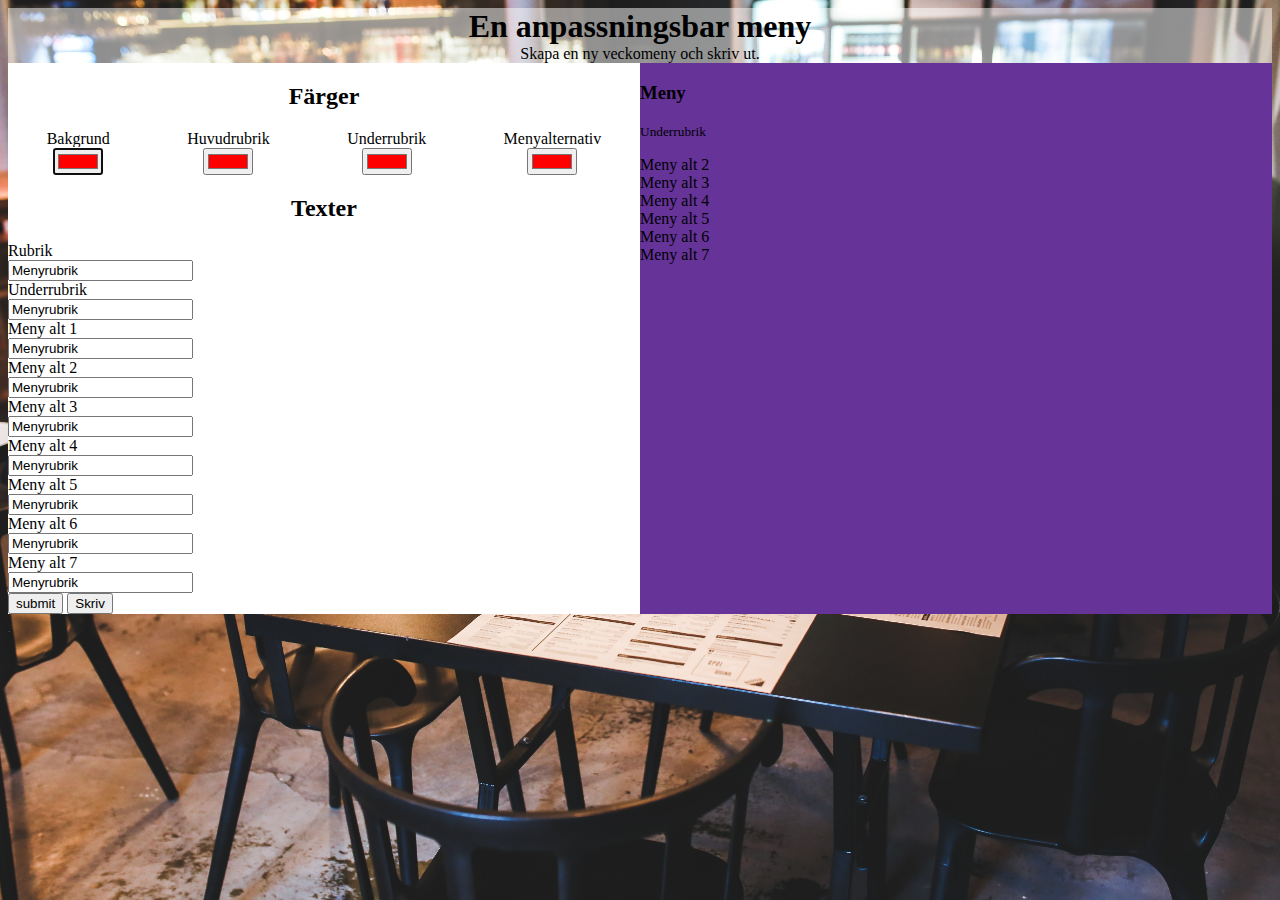
==== public_html/index.html @ 8d8a0ac2 "Grid layout" ====
<!DOCTYPE html>
<html lang="sv">
<head>
    <meta charset="UTF-8">
    <meta name="viewport" content="width=device-width, initial-scale=1.0">
    <meta http-equiv="X-UA-Compatible" content="ie=edge">
    <meta name="description" content="an adaptable menu for restaurants">
    <meta name="keywords" content="menu, food, restaurant">
    <meta name="author" content="Therese Levin">
    <link rel="stylesheet" type="text/css" href="css/style.css">
    <script src="js/customize.js" defer></script>
    <title>Restaurang-meny</title>
</head>
<body>
    <div class="all">

        <header>
            <h1>En anpassningsbar meny</h1>
            <p>Skapa en ny veckomeny och skriv ut.</p>
        </header>
        <main>
            <div class="section-1">
                <div class="section-1-1">
                    <h2>Färger</h2>

                    <div class="section-1-1-1">
                        <div>
                                <label for="colorChange">Bakgrund</label>
                                <br>
                                <input type="color" value="#ff0000" id="backg-color">
                                <br>
                        </div>
                        <div>
                                <label for="colorChange">Huvudrubrik</label>
                                <br>
                                <input type="color" value="#ff0000" id="h1-color">
                                <br>
                        </div>
                        <div>
                                <label for="colorChange">Underrubrik</label>
                                <br>
                                <input type="color" value="#ff0000" id="u-color">
                                <br>
                        </div>
                        <div>
                                <label for="colorChange">Menyalternativ</label>
                                <br>
                                <input type="color" value="#ff0000" id="m-color">
                                <br>
                        </div>
                    </div>

                </div>
                <div class="section-1-2">
                    <h2>Texter</h2>

                    <label for="textChange">Rubrik</label>
                    <br>
                    <input type="text" value="Menyrubrik" id="heading-text">
                    <br>

                    <label for="textChange">Underrubrik</label>
                    <br>
                    <input type="text" value="Menyrubrik" id="m-color">
                    <br>

                    <label for="textChange">Meny alt 1</label>
                    <br>
                    <input type="text" value="Menyrubrik" id="m-color">
                    <br>

                    <label for="textChange">Meny alt 2</label>
                    <br>
                    <input type="text" value="Menyrubrik" id="m-color">
                    <br>

                    <label for="textChange">Meny alt 3</label>
                    <br>
                    <input type="text" value="Menyrubrik" id="m-color">
                    <br>

                    <label for="textChange">Meny alt 4</label>
                    <br>
                    <input type="text" value="Menyrubrik" id="m-color">
                    <br>

                    <label for="textChange">Meny alt 5</label>
                    <br>
                    <input type="text" value="Menyrubrik" id="m-color">
                    <br>

                    <label for="textChange">Meny alt 6</label>
                    <br>
                    <input type="text" value="Menyrubrik" id="m-color">
                    <br>

                    <label for="textChange">Meny alt 7</label>
                    <br>
                    <input type="text" value="Menyrubrik" id="m-color">
                    <br>
                    <input type="submit" value="submit" id="clickID">
                    <button onclick="gotFromForm()" id="clickButton">Skriv</button>

                </div>

            </div>
            <div class="section-2">
                <div class="section-3">
                    <h3>Meny</h3>
                    <small>Underrubrik</small>
                    <div class="item"><p id="m-1"></p></div>
                    <div class="item">Meny alt 2</div>
                    <div class="item">Meny alt 3</div>
                    <div class="item">Meny alt 4</div>
                    <div class="item">Meny alt 5</div>
                    <div class="item">Meny alt 6</div>
                    <div class="item">Meny alt 7</div>
                </div>
            </div>
        </main>
        <footer>
           
        </footer>

    </div>
</body>
</html>
---- public_html/css/style.css ----
/* --- VARIABLES ---*/
/* COLORS */
/* FONTS */
/* Font family */
/* Font sizes */
body {
  background-image: url("../media/mat.jpg");
  background-attachment: fixed;
  background-position: center;
  background-size: cover;
}

header {
  width: 100%;
  background-color: rgba(255, 255, 255, 0.5);
  height: auto;
}
header h1 {
  text-align: center;
  margin: 0;
}
header p {
  text-align: center;
  margin: 0;
}

.section-1 {
  background-color: white;
}
.section-1 h2 {
  text-align: center;
}

.section-1-1-1 {
  display: -webkit-inline-box;
  display: -ms-inline-flexbox;
  display: inline-flex;
  width: 100%;
  -ms-flex-pack: distribute;
      justify-content: space-around;
  text-align: center;
}

.section-2 {
  background-color: rebeccapurple;
}

main {
  display: grid;
  width: 100%;
  grid-template-columns: 1fr 1fr;
}
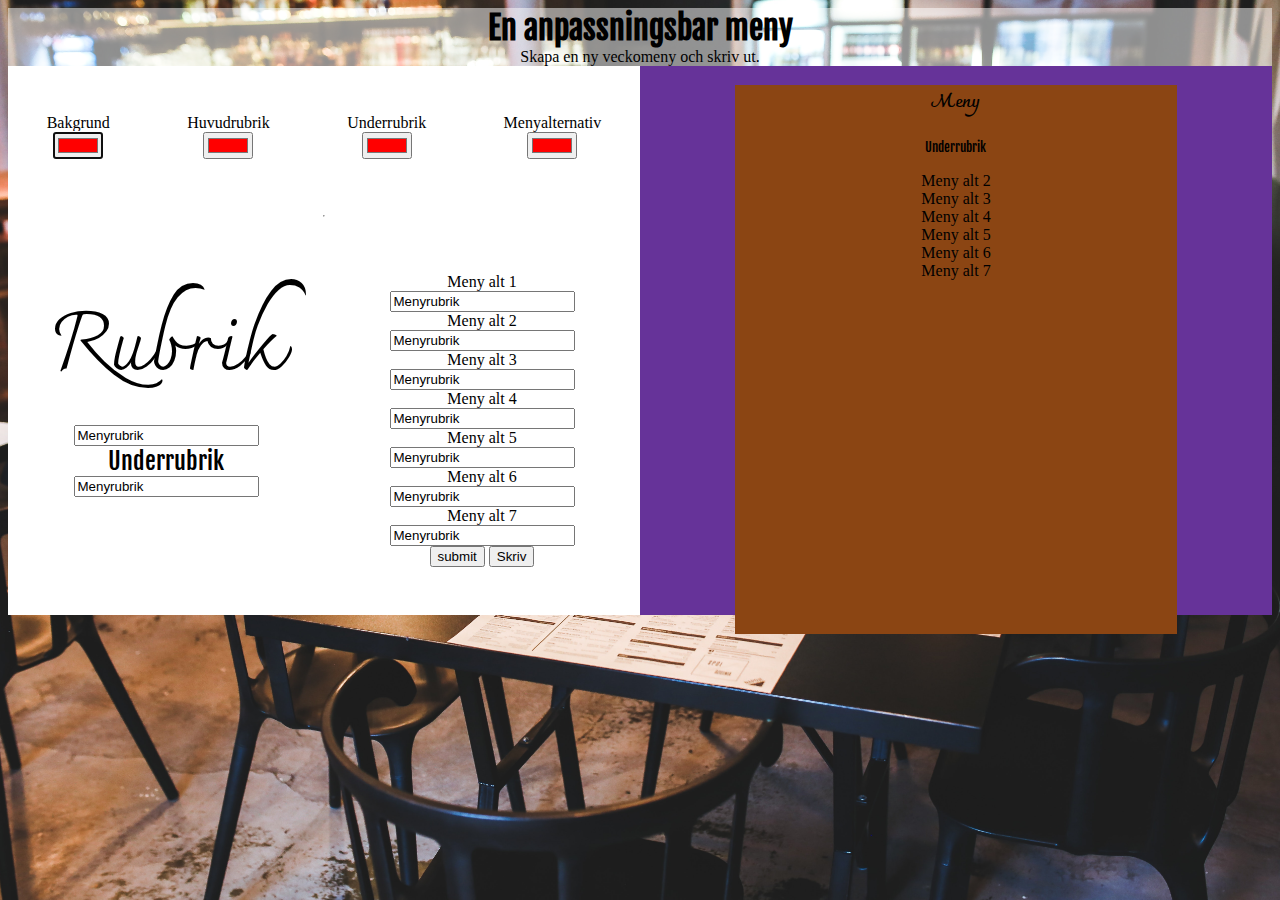
==== commit a270b260: "fonts and media queries added" ====
--- a/public_html/index.html
+++ b/public_html/index.html
@@ -21,8 +21,6 @@
         <main>
             <div class="section-1">
                 <div class="section-1-1">
-                    <h2>Färger</h2>
-
                     <div class="section-1-1-1">
                         <div>
                                 <label for="colorChange">Bakgrund</label>
@@ -51,55 +49,59 @@
                     </div>
 
                 </div>
+                <hr>
                 <div class="section-1-2">
-                    <h2>Texter</h2>
-
-                    <label for="textChange">Rubrik</label>
-                    <br>
-                    <input type="text" value="Menyrubrik" id="heading-text">
-                    <br>
-
-                    <label for="textChange">Underrubrik</label>
-                    <br>
-                    <input type="text" value="Menyrubrik" id="m-color">
-                    <br>
-
-                    <label for="textChange">Meny alt 1</label>
-                    <br>
-                    <input type="text" value="Menyrubrik" id="m-color">
-                    <br>
-
-                    <label for="textChange">Meny alt 2</label>
-                    <br>
-                    <input type="text" value="Menyrubrik" id="m-color">
-                    <br>
-
-                    <label for="textChange">Meny alt 3</label>
-                    <br>
-                    <input type="text" value="Menyrubrik" id="m-color">
-                    <br>
-
-                    <label for="textChange">Meny alt 4</label>
-                    <br>
-                    <input type="text" value="Menyrubrik" id="m-color">
-                    <br>
-
-                    <label for="textChange">Meny alt 5</label>
-                    <br>
-                    <input type="text" value="Menyrubrik" id="m-color">
-                    <br>
-
-                    <label for="textChange">Meny alt 6</label>
-                    <br>
-                    <input type="text" value="Menyrubrik" id="m-color">
-                    <br>
-
-                    <label for="textChange">Meny alt 7</label>
-                    <br>
-                    <input type="text" value="Menyrubrik" id="m-color">
-                    <br>
-                    <input type="submit" value="submit" id="clickID">
-                    <button onclick="gotFromForm()" id="clickButton">Skriv</button>
+                    <div>
+                            <label for="textChange" id="text-1">Rubrik</label>
+                            <br>
+                            <input type="text" value="Menyrubrik" id="heading-text">
+                            <br>
+        
+                            <label for="textChange" id="text-2">Underrubrik</label>
+                            <br>
+                            <input type="text" value="Menyrubrik" id="m-color">
+                            <br>
+                    </div>
+                    
+                    <div>
+                            <label for="textChange">Meny alt 1</label>
+                            <br>
+                            <input type="text" value="Menyrubrik" id="m-color">
+                            <br>
+        
+                            <label for="textChange">Meny alt 2</label>
+                            <br>
+                            <input type="text" value="Menyrubrik" id="m-color">
+                            <br>
+        
+                            <label for="textChange">Meny alt 3</label>
+                            <br>
+                            <input type="text" value="Menyrubrik" id="m-color">
+                            <br>
+        
+                            <label for="textChange">Meny alt 4</label>
+                            <br>
+                            <input type="text" value="Menyrubrik" id="m-color">
+                            <br>
+        
+                            <label for="textChange">Meny alt 5</label>
+                            <br>
+                            <input type="text" value="Menyrubrik" id="m-color">
+                            <br>
+        
+                            <label for="textChange">Meny alt 6</label>
+                            <br>
+                            <input type="text" value="Menyrubrik" id="m-color">
+                            <br>
+        
+                            <label for="textChange">Meny alt 7</label>
+                            <br>
+                            <input type="text" value="Menyrubrik" id="m-color">
+                            <br>
+                            <input type="submit" value="submit" id="clickID">
+                            <button onclick="gotFromForm()" id="clickButton">Skriv</button>
+                    </div>
+                    
 
                 </div>
 
--- a/public_html/css/style.css
+++ b/public_html/css/style.css
@@ -1,4 +1,5 @@
 /* --- VARIABLES ---*/
+@import url("https://fonts.googleapis.com/css?family=Charmonman|Fjalla+One");
 /* COLORS */
 /* FONTS */
 /* Font family */
@@ -8,6 +9,14 @@
   background-attachment: fixed;
   background-position: center;
   background-size: cover;
+}
+
+h1, #text-2, small {
+  font-family: "Fjalla One", sans-serif;
+}
+
+h3, #text-1 {
+  font-family: "Charmonman", cursive;
 }
 
 header {
@@ -26,9 +35,25 @@
 
 .section-1 {
   background-color: white;
+  display: grid;
+  grid-gap: 3em;
+  padding-top: 3em;
 }
 .section-1 h2 {
   text-align: center;
+}
+
+.section-1-2 {
+  display: grid;
+  grid-template-columns: 1fr 1fr;
+  text-align: center;
+  padding-bottom: 3em;
+}
+.section-1-2 #text-1 {
+  font-size: 5em;
+}
+.section-1-2 #text-2 {
+  font-size: 1.5em;
 }
 
 .section-1-1-1 {
@@ -43,6 +68,14 @@
 
 .section-2 {
   background-color: rebeccapurple;
+  text-align: center;
+}
+
+.section-3 {
+  width: 70%;
+  height: 100%;
+  background-color: saddlebrown;
+  margin: auto;
 }
 
 main {
@@ -50,3 +83,19 @@
   width: 100%;
   grid-template-columns: 1fr 1fr;
 }
+
+@media only screen and (max-width: 1000px) {
+  main {
+    grid-template-columns: 1fr;
+  }
+}
+@media only screen and (max-width: 600px) {
+  .section-1-1-1 {
+    display: grid;
+    grid-template-columns: 1fr 1fr;
+  }
+
+  .section-1-2 {
+    grid-template-columns: 1fr;
+  }
+}
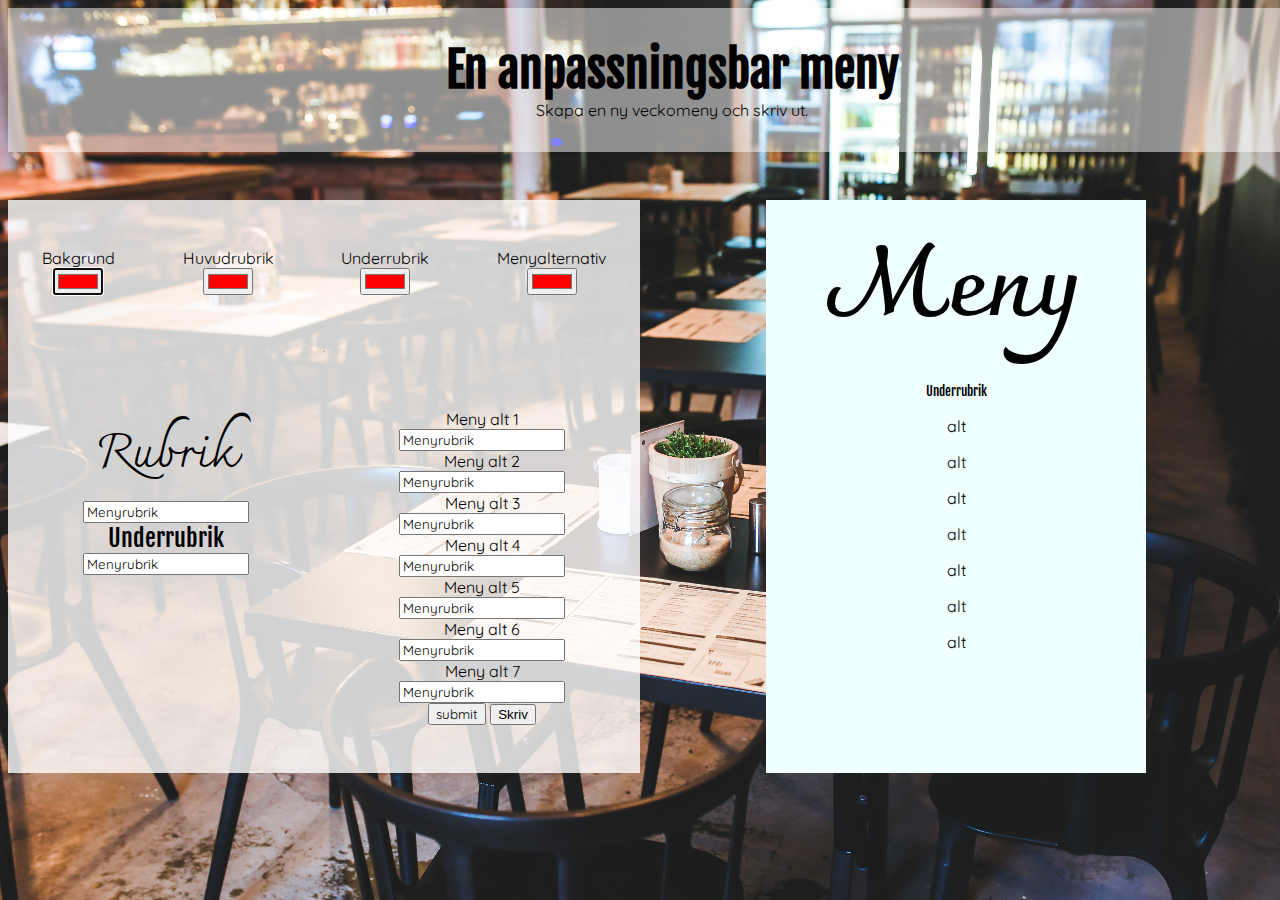
==== commit 28a89e03: "footer added" ====
--- a/public_html/index.html
+++ b/public_html/index.html
@@ -110,13 +110,13 @@
                 <div class="section-3">
                     <h3>Meny</h3>
                     <small>Underrubrik</small>
-                    <div class="item"><p id="m-1"></p></div>
-                    <div class="item">Meny alt 2</div>
-                    <div class="item">Meny alt 3</div>
-                    <div class="item">Meny alt 4</div>
-                    <div class="item">Meny alt 5</div>
-                    <div class="item">Meny alt 6</div>
-                    <div class="item">Meny alt 7</div>
+                    <div class="item"><p id="m-1">alt</p></div>
+                    <div class="item"><p id="m-2">alt</p></div>
+                    <div class="item"><p id="m-3">alt</p></div>
+                    <div class="item"><p id="m-4">alt</p></div>
+                    <div class="item"><p id="m-5">alt</p></div>
+                    <div class="item"><p id="m-6">alt</p></div>
+                    <div class="item"><p id="m-7">alt</p></div>
                 </div>
             </div>
         </main>
--- a/public_html/css/style.css
+++ b/public_html/css/style.css
@@ -1,5 +1,6 @@
 /* --- VARIABLES ---*/
 @import url("https://fonts.googleapis.com/css?family=Charmonman|Fjalla+One");
+@import url("https://fonts.googleapis.com/css?family=Quicksand");
 /* COLORS */
 /* FONTS */
 /* Font family */
@@ -19,14 +20,21 @@
   font-family: "Charmonman", cursive;
 }
 
+p, label, input {
+  font-family: "Quicksand", sans-serif;
+}
+
 header {
   width: 100%;
   background-color: rgba(255, 255, 255, 0.5);
   height: auto;
+  margin-bottom: 3em;
+  padding: 2em 2em;
 }
 header h1 {
   text-align: center;
   margin: 0;
+  font-size: 3em;
 }
 header p {
   text-align: center;
@@ -34,7 +42,7 @@
 }
 
 .section-1 {
-  background-color: white;
+  background-color: rgba(255, 255, 255, 0.8);
   display: grid;
   grid-gap: 3em;
   padding-top: 3em;
@@ -50,7 +58,7 @@
   padding-bottom: 3em;
 }
 .section-1-2 #text-1 {
-  font-size: 5em;
+  font-size: 3em;
 }
 .section-1-2 #text-2 {
   font-size: 1.5em;
@@ -67,15 +75,18 @@
 }
 
 .section-2 {
-  background-color: rebeccapurple;
   text-align: center;
 }
 
 .section-3 {
-  width: 70%;
+  width: 60%;
   height: 100%;
-  background-color: saddlebrown;
   margin: auto;
+  background-color: azure;
+}
+.section-3 h3 {
+  margin: 0;
+  font-size: 6em;
 }
 
 main {
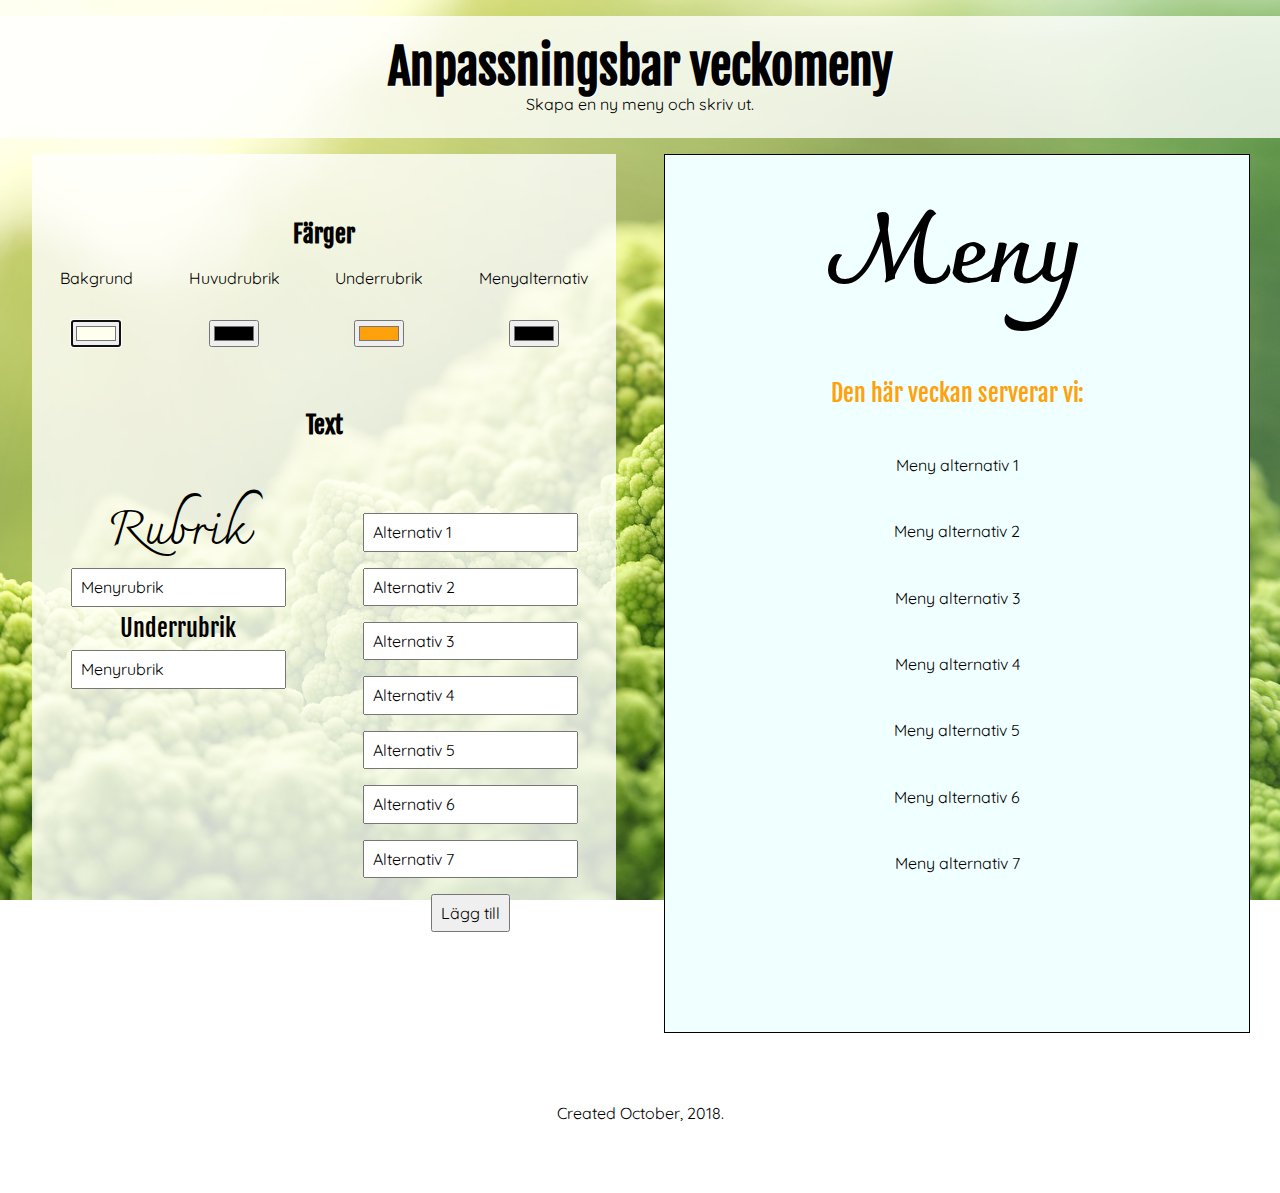
==== commit e89e86cd: "css added, background-image and grid-layout" ====
--- a/public_html/index.html
+++ b/public_html/index.html
@@ -15,113 +15,101 @@
     <div class="all">
 
         <header>
-            <h1>En anpassningsbar meny</h1>
-            <p>Skapa en ny veckomeny och skriv ut.</p>
+            <h1>Anpassningsbar veckomeny</h1>
+            <p>Skapa en ny meny och skriv ut.</p>
         </header>
         <main>
             <div class="section-1">
                 <div class="section-1-1">
+                    <div><h2>Färger</h2></div>
                     <div class="section-1-1-1">
+                            <div>
+                                    <label for="colorChange">Bakgrund</label>
+                                    <br>
+                                    <input type="color" value="#fffff0" id="backg-color">
+                                    <br>
+                            </div>
+                            <div>
+                                    <label for="colorChange">Huvudrubrik</label>
+                                    <br>
+                                    <input type="color" value="#000000" id="h1-color">
+                                    <br>
+                            </div>
+                            <div>
+                                    <label for="colorChange">Underrubrik</label>
+                                    <br>
+                                    <input type="color" value="#ffa10a" id="u-color">
+                                    <br>
+                            </div>
+                            <div>
+                                    <label for="colorChange">Menyalternativ</label>
+                                    <br>
+                                    <input type="color" value="#00000" id="m-color">
+                                    <br>
+                            </div>
+                    </div>
+                </div>
+                <div><h2>Text</h2></div>
+                <div class="section-1-2">
                         <div>
-                                <label for="colorChange">Bakgrund</label>
+                                <label for="textChange" id="text-1">Rubrik</label>
                                 <br>
-                                <input type="color" value="#ff0000" id="backg-color">
+                                <input type="text" value="Menyrubrik" id="heading-text">
+                                <br>
+            
+                                <label for="textChange" id="text-2">Underrubrik</label>
+                                <br>
+                                <input type="text" value="Menyrubrik" id="m-color">
                                 <br>
                         </div>
+                        
                         <div>
-                                <label for="colorChange">Huvudrubrik</label>
+                                
+                                <input type="text" value="Alternativ 1" id="m-color">
                                 <br>
-                                <input type="color" value="#ff0000" id="h1-color">
+            
+                                <input type="text" value="Alternativ 2" id="m-color">
                                 <br>
+            
+                                <input type="text" value="Alternativ 3" id="m-color">
+                                <br>
+            
+                                
+                                <input type="text" value="Alternativ 4" id="m-color">
+                                <br>
+            
+                                
+                                <input type="text" value="Alternativ 5" id="m-color">
+                                <br>
+            
+                                
+                                <input type="text" value="Alternativ 6" id="m-color">
+                                <br>
+            
+                                
+                                <input type="text" value="Alternativ 7" id="m-color">
+                                <br>
+                                <input type="submit" value="Lägg till" id="clickID">
+                                <!--<button onclick="gotFromForm()" id="clickButton">Skriv</button>-->
                         </div>
-                        <div>
-                                <label for="colorChange">Underrubrik</label>
-                                <br>
-                                <input type="color" value="#ff0000" id="u-color">
-                                <br>
-                        </div>
-                        <div>
-                                <label for="colorChange">Menyalternativ</label>
-                                <br>
-                                <input type="color" value="#ff0000" id="m-color">
-                                <br>
-                        </div>
-                    </div>
-
                 </div>
-                <hr>
-                <div class="section-1-2">
-                    <div>
-                            <label for="textChange" id="text-1">Rubrik</label>
-                            <br>
-                            <input type="text" value="Menyrubrik" id="heading-text">
-                            <br>
-        
-                            <label for="textChange" id="text-2">Underrubrik</label>
-                            <br>
-                            <input type="text" value="Menyrubrik" id="m-color">
-                            <br>
-                    </div>
-                    
-                    <div>
-                            <label for="textChange">Meny alt 1</label>
-                            <br>
-                            <input type="text" value="Menyrubrik" id="m-color">
-                            <br>
-        
-                            <label for="textChange">Meny alt 2</label>
-                            <br>
-                            <input type="text" value="Menyrubrik" id="m-color">
-                            <br>
-        
-                            <label for="textChange">Meny alt 3</label>
-                            <br>
-                            <input type="text" value="Menyrubrik" id="m-color">
-                            <br>
-        
-                            <label for="textChange">Meny alt 4</label>
-                            <br>
-                            <input type="text" value="Menyrubrik" id="m-color">
-                            <br>
-        
-                            <label for="textChange">Meny alt 5</label>
-                            <br>
-                            <input type="text" value="Menyrubrik" id="m-color">
-                            <br>
-        
-                            <label for="textChange">Meny alt 6</label>
-                            <br>
-                            <input type="text" value="Menyrubrik" id="m-color">
-                            <br>
-        
-                            <label for="textChange">Meny alt 7</label>
-                            <br>
-                            <input type="text" value="Menyrubrik" id="m-color">
-                            <br>
-                            <input type="submit" value="submit" id="clickID">
-                            <button onclick="gotFromForm()" id="clickButton">Skriv</button>
-                    </div>
-                    
-
-                </div>
-
             </div>
             <div class="section-2">
                 <div class="section-3">
                     <h3>Meny</h3>
-                    <small>Underrubrik</small>
-                    <div class="item"><p id="m-1">alt</p></div>
-                    <div class="item"><p id="m-2">alt</p></div>
-                    <div class="item"><p id="m-3">alt</p></div>
-                    <div class="item"><p id="m-4">alt</p></div>
-                    <div class="item"><p id="m-5">alt</p></div>
-                    <div class="item"><p id="m-6">alt</p></div>
-                    <div class="item"><p id="m-7">alt</p></div>
+                    <small>Den här veckan serverar vi:</small>
+                    <div class="item"><p id="m-1">Meny alternativ 1</p></div>
+                    <div class="item"><p id="m-2">Meny alternativ 2</p></div>
+                    <div class="item"><p id="m-3">Meny alternativ 3</p></div>
+                    <div class="item"><p id="m-4">Meny alternativ 4</p></div>
+                    <div class="item"><p id="m-5">Meny alternativ 5</p></div>
+                    <div class="item"><p id="m-6">Meny alternativ 6</p></div>
+                    <div class="item"><p id="m-7">Meny alternativ 7</p></div>
                 </div>
             </div>
         </main>
         <footer>
-           
+           <p>Created October, 2018.</p>
         </footer>
 
     </div>
--- a/public_html/css/style.css
+++ b/public_html/css/style.css
@@ -1,12 +1,348 @@
-/* --- VARIABLES ---*/
+/*! normalize.css v8.0.0 | MIT License | github.com/necolas/normalize.css */
+/* Document
+   ========================================================================== */
+/**
+ * 1. Correct the line height in all browsers.
+ * 2. Prevent adjustments of font size after orientation changes in iOS.
+ */
 @import url("https://fonts.googleapis.com/css?family=Charmonman|Fjalla+One");
 @import url("https://fonts.googleapis.com/css?family=Quicksand");
+html {
+  line-height: 1.15;
+  /* 1 */
+  -webkit-text-size-adjust: 100%;
+  /* 2 */
+}
+
+/* Sections
+   ========================================================================== */
+/**
+ * Remove the margin in all browsers.
+ */
+body {
+  margin: 0;
+}
+
+/**
+ * Correct the font size and margin on `h1` elements within `section` and
+ * `article` contexts in Chrome, Firefox, and Safari.
+ */
+h1 {
+  font-size: 2em;
+  margin: 0.67em 0;
+}
+
+/* Grouping content
+   ========================================================================== */
+/**
+ * 1. Add the correct box sizing in Firefox.
+ * 2. Show the overflow in Edge and IE.
+ */
+hr {
+  -webkit-box-sizing: content-box;
+          box-sizing: content-box;
+  /* 1 */
+  height: 0;
+  /* 1 */
+  overflow: visible;
+  /* 2 */
+}
+
+/**
+ * 1. Correct the inheritance and scaling of font size in all browsers.
+ * 2. Correct the odd `em` font sizing in all browsers.
+ */
+pre {
+  font-family: monospace, monospace;
+  /* 1 */
+  font-size: 1em;
+  /* 2 */
+}
+
+/* Text-level semantics
+   ========================================================================== */
+/**
+ * Remove the gray background on active links in IE 10.
+ */
+a {
+  background-color: transparent;
+}
+
+/**
+ * 1. Remove the bottom border in Chrome 57-
+ * 2. Add the correct text decoration in Chrome, Edge, IE, Opera, and Safari.
+ */
+abbr[title] {
+  border-bottom: none;
+  /* 1 */
+  text-decoration: underline;
+  /* 2 */
+  -webkit-text-decoration: underline dotted;
+          text-decoration: underline dotted;
+  /* 2 */
+}
+
+/**
+ * Add the correct font weight in Chrome, Edge, and Safari.
+ */
+b,
+strong {
+  font-weight: bolder;
+}
+
+/**
+ * 1. Correct the inheritance and scaling of font size in all browsers.
+ * 2. Correct the odd `em` font sizing in all browsers.
+ */
+code,
+kbd,
+samp {
+  font-family: monospace, monospace;
+  /* 1 */
+  font-size: 1em;
+  /* 2 */
+}
+
+/**
+ * Add the correct font size in all browsers.
+ */
+small {
+  font-size: 80%;
+}
+
+/**
+ * Prevent `sub` and `sup` elements from affecting the line height in
+ * all browsers.
+ */
+sub,
+sup {
+  font-size: 75%;
+  line-height: 0;
+  position: relative;
+  vertical-align: baseline;
+}
+
+sub {
+  bottom: -0.25em;
+}
+
+sup {
+  top: -0.5em;
+}
+
+/* Embedded content
+   ========================================================================== */
+/**
+ * Remove the border on images inside links in IE 10.
+ */
+img {
+  border-style: none;
+}
+
+/* Forms
+   ========================================================================== */
+/**
+ * 1. Change the font styles in all browsers.
+ * 2. Remove the margin in Firefox and Safari.
+ */
+button,
+input,
+optgroup,
+select,
+textarea {
+  font-family: inherit;
+  /* 1 */
+  font-size: 100%;
+  /* 1 */
+  line-height: 1.15;
+  /* 1 */
+  margin: 0;
+  /* 2 */
+}
+
+/**
+ * Show the overflow in IE.
+ * 1. Show the overflow in Edge.
+ */
+button,
+input {
+  /* 1 */
+  overflow: visible;
+}
+
+/**
+ * Remove the inheritance of text transform in Edge, Firefox, and IE.
+ * 1. Remove the inheritance of text transform in Firefox.
+ */
+button,
+select {
+  /* 1 */
+  text-transform: none;
+}
+
+/**
+ * Correct the inability to style clickable types in iOS and Safari.
+ */
+button,
+[type="button"],
+[type="reset"],
+[type="submit"] {
+  -webkit-appearance: button;
+}
+
+/**
+ * Remove the inner border and padding in Firefox.
+ */
+button::-moz-focus-inner,
+[type="button"]::-moz-focus-inner,
+[type="reset"]::-moz-focus-inner,
+[type="submit"]::-moz-focus-inner {
+  border-style: none;
+  padding: 0;
+}
+
+/**
+ * Restore the focus styles unset by the previous rule.
+ */
+button:-moz-focusring,
+[type="button"]:-moz-focusring,
+[type="reset"]:-moz-focusring,
+[type="submit"]:-moz-focusring {
+  outline: 1px dotted ButtonText;
+}
+
+/**
+ * Correct the padding in Firefox.
+ */
+fieldset {
+  padding: 0.35em 0.75em 0.625em;
+}
+
+/**
+ * 1. Correct the text wrapping in Edge and IE.
+ * 2. Correct the color inheritance from `fieldset` elements in IE.
+ * 3. Remove the padding so developers are not caught out when they zero out
+ *    `fieldset` elements in all browsers.
+ */
+legend {
+  -webkit-box-sizing: border-box;
+          box-sizing: border-box;
+  /* 1 */
+  color: inherit;
+  /* 2 */
+  display: table;
+  /* 1 */
+  max-width: 100%;
+  /* 1 */
+  padding: 0;
+  /* 3 */
+  white-space: normal;
+  /* 1 */
+}
+
+/**
+ * Add the correct vertical alignment in Chrome, Firefox, and Opera.
+ */
+progress {
+  vertical-align: baseline;
+}
+
+/**
+ * Remove the default vertical scrollbar in IE 10+.
+ */
+textarea {
+  overflow: auto;
+}
+
+/**
+ * 1. Add the correct box sizing in IE 10.
+ * 2. Remove the padding in IE 10.
+ */
+[type="checkbox"],
+[type="radio"] {
+  -webkit-box-sizing: border-box;
+          box-sizing: border-box;
+  /* 1 */
+  padding: 0;
+  /* 2 */
+}
+
+/**
+ * Correct the cursor style of increment and decrement buttons in Chrome.
+ */
+[type="number"]::-webkit-inner-spin-button,
+[type="number"]::-webkit-outer-spin-button {
+  height: auto;
+}
+
+/**
+ * 1. Correct the odd appearance in Chrome and Safari.
+ * 2. Correct the outline style in Safari.
+ */
+[type="search"] {
+  -webkit-appearance: textfield;
+  /* 1 */
+  outline-offset: -2px;
+  /* 2 */
+}
+
+/**
+ * Remove the inner padding in Chrome and Safari on macOS.
+ */
+[type="search"]::-webkit-search-decoration {
+  -webkit-appearance: none;
+}
+
+/**
+ * 1. Correct the inability to style clickable types in iOS and Safari.
+ * 2. Change font properties to `inherit` in Safari.
+ */
+::-webkit-file-upload-button {
+  -webkit-appearance: button;
+  /* 1 */
+  font: inherit;
+  /* 2 */
+}
+
+/* Interactive
+   ========================================================================== */
+/*
+ * Add the correct display in Edge, IE 10+, and Firefox.
+ */
+details {
+  display: block;
+}
+
+/*
+ * Add the correct display in all browsers.
+ */
+summary {
+  display: list-item;
+}
+
+/* Misc
+   ========================================================================== */
+/**
+ * Add the correct display in IE 10+.
+ */
+template {
+  display: none;
+}
+
+/**
+ * Add the correct display in IE 10.
+ */
+[hidden] {
+  display: none;
+}
+
+/* --- VARIABLES ---*/
 /* COLORS */
 /* FONTS */
 /* Font family */
 /* Font sizes */
 body {
-  background-image: url("../media/mat.jpg");
+  background-image: url("../media/green.jpg");
   background-attachment: fixed;
   background-position: center;
   background-size: cover;
@@ -24,17 +360,24 @@
   font-family: "Quicksand", sans-serif;
 }
 
+.all {
+  width: 100%;
+}
+
 header {
   width: 100%;
-  background-color: rgba(255, 255, 255, 0.5);
+  background-color: rgba(255, 255, 255, 0.8);
   height: auto;
-  margin-bottom: 3em;
-  padding: 2em 2em;
+  margin-bottom: 1em;
+  margin-top: 1em;
+  padding-top: 1.5em;
+  padding-bottom: 1.5em;
 }
 header h1 {
   text-align: center;
   margin: 0;
   font-size: 3em;
+  text-shadow: 1px 1px #fff;
 }
 header p {
   text-align: center;
@@ -44,11 +387,11 @@
 .section-1 {
   background-color: rgba(255, 255, 255, 0.8);
   display: grid;
-  grid-gap: 3em;
   padding-top: 3em;
 }
 .section-1 h2 {
   text-align: center;
+  font-family: "Fjalla One", sans-serif;
 }
 
 .section-1-2 {
@@ -62,6 +405,10 @@
 }
 .section-1-2 #text-2 {
   font-size: 1.5em;
+}
+.section-1-2 input {
+  padding: 0.5em;
+  margin: 0.5em;
 }
 
 .section-1-1-1 {
@@ -73,25 +420,41 @@
       justify-content: space-around;
   text-align: center;
 }
+.section-1-1-1 input {
+  margin-top: 2em;
+}
 
 .section-2 {
   text-align: center;
 }
 
 .section-3 {
-  width: 60%;
-  height: 100%;
+  width: 100%;
+  height: auto;
   margin: auto;
   background-color: azure;
+  padding-top: 3em;
+  padding-bottom: 7em;
+  border: 1px solid #000000;
 }
 .section-3 h3 {
   margin: 0;
   font-size: 6em;
+  margin-bottom: 0.7em;
+}
+.section-3 small {
+  font-size: 1.5em;
+  color: #ffa10a;
+}
+.section-3 p {
+  margin: 3em;
 }
 
 main {
   display: grid;
-  width: 100%;
+  grid-gap: 3em;
+  width: 95%;
+  margin: auto;
   grid-template-columns: 1fr 1fr;
 }
 
@@ -104,9 +467,36 @@
   .section-1-1-1 {
     display: grid;
     grid-template-columns: 1fr 1fr;
+    grid-gap: 3em;
   }
 
   .section-1-2 {
     grid-template-columns: 1fr;
   }
-}
+
+  header p {
+    margin-top: 1em;
+  }
+
+  h2 {
+    font-size: 3em;
+  }
+}
+footer {
+  width: 100%;
+  background-color: rgba(255, 255, 255, 0.8);
+  min-height: 5em;
+  margin-bottom: 1em;
+  margin-top: 1em;
+  padding-top: 1.5em;
+  padding-bottom: 1.5em;
+  display: -webkit-box;
+  display: -ms-flexbox;
+  display: flex;
+  -webkit-box-pack: center;
+      -ms-flex-pack: center;
+          justify-content: center;
+  -webkit-box-align: center;
+      -ms-flex-align: center;
+          align-items: center;
+}
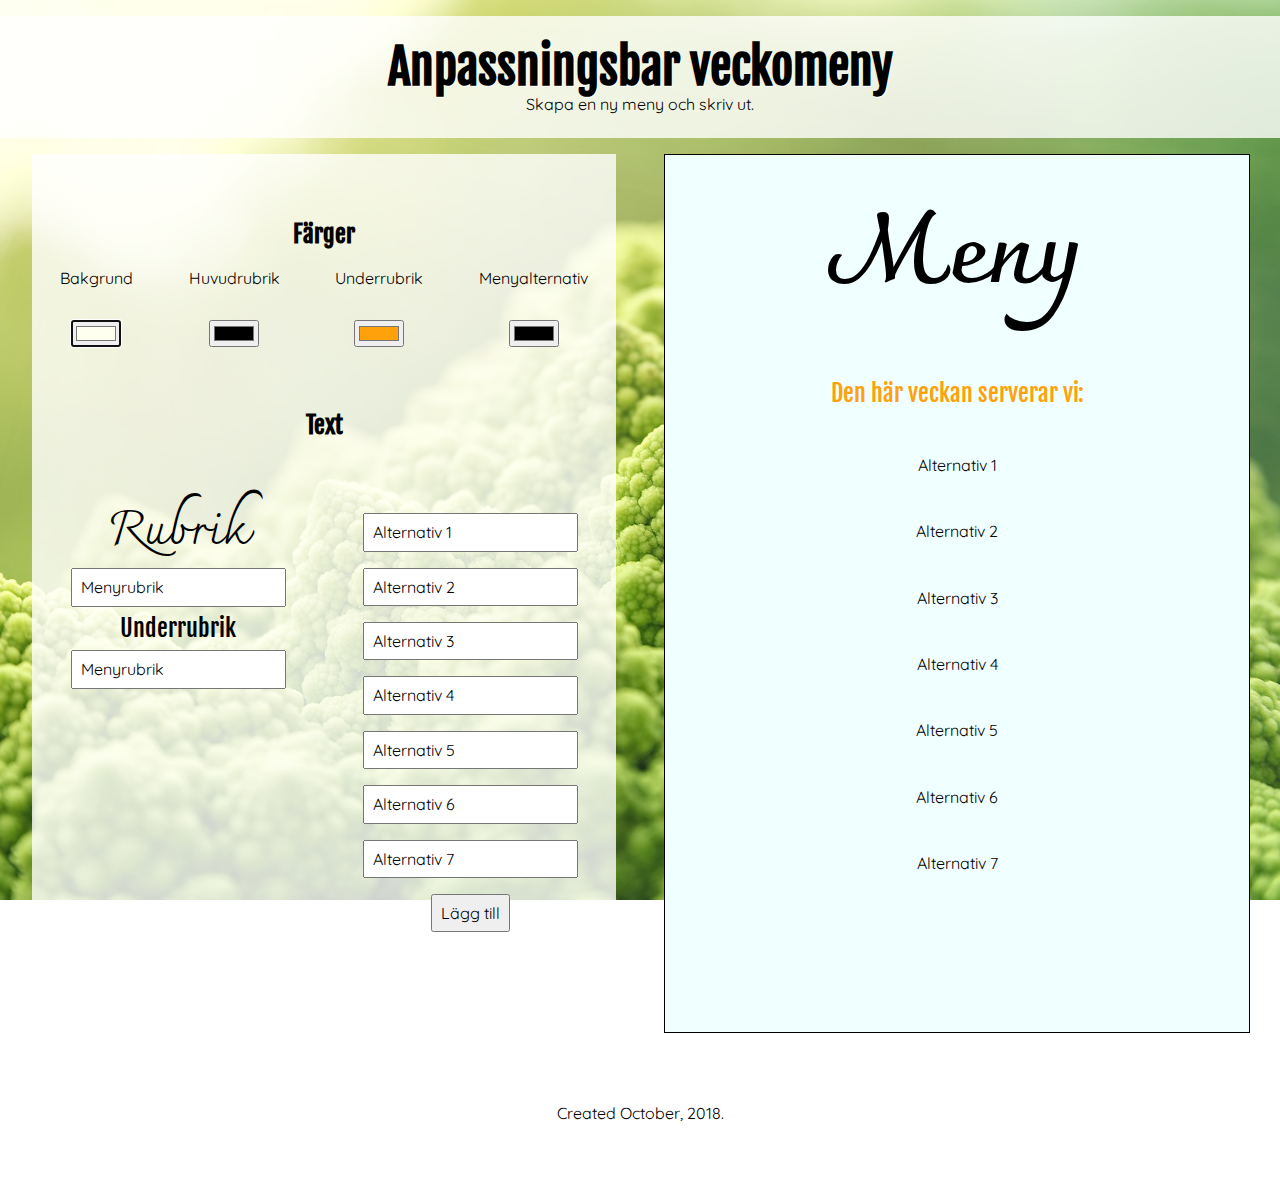
==== commit 8aa34365: "js for typing out form data to HTML doc" ====
--- a/public_html/index.html
+++ b/public_html/index.html
@@ -59,36 +59,37 @@
             
                                 <label for="textChange" id="text-2">Underrubrik</label>
                                 <br>
-                                <input type="text" value="Menyrubrik" id="m-color">
+                                <input type="text" value="Menyrubrik" id="under-heading-text">
                                 <br>
                         </div>
                         
                         <div>
                                 
-                                <input type="text" value="Alternativ 1" id="m-color">
+                                <input type="text" value="Alternativ 1" class="m-text">
                                 <br>
             
-                                <input type="text" value="Alternativ 2" id="m-color">
+                                <input type="text" value="Alternativ 2" class="m-text-2">
                                 <br>
             
-                                <input type="text" value="Alternativ 3" id="m-color">
+                                <input type="text" value="Alternativ 3" class="m-text-3">
                                 <br>
             
                                 
-                                <input type="text" value="Alternativ 4" id="m-color">
+                                <input type="text" value="Alternativ 4" class="m-text-4">
                                 <br>
             
                                 
-                                <input type="text" value="Alternativ 5" id="m-color">
+                                <input type="text" value="Alternativ 5" class="m-text-5">
                                 <br>
             
                                 
-                                <input type="text" value="Alternativ 6" id="m-color">
+                                <input type="text" value="Alternativ 6" class="m-text-6">
                                 <br>
             
                                 
-                                <input type="text" value="Alternativ 7" id="m-color">
+                                <input type="text" value="Alternativ 7" class="m-text-7">
                                 <br>
+
                                 <input type="submit" value="Lägg till" id="clickID">
                                 <!--<button onclick="gotFromForm()" id="clickButton">Skriv</button>-->
                         </div>
@@ -98,13 +99,13 @@
                 <div class="section-3">
                     <h3>Meny</h3>
                     <small>Den här veckan serverar vi:</small>
-                    <div class="item"><p id="m-1">Meny alternativ 1</p></div>
-                    <div class="item"><p id="m-2">Meny alternativ 2</p></div>
-                    <div class="item"><p id="m-3">Meny alternativ 3</p></div>
-                    <div class="item"><p id="m-4">Meny alternativ 4</p></div>
-                    <div class="item"><p id="m-5">Meny alternativ 5</p></div>
-                    <div class="item"><p id="m-6">Meny alternativ 6</p></div>
-                    <div class="item"><p id="m-7">Meny alternativ 7</p></div>
+                    <div class="item"><p id="m-1">Alternativ 1</p></div>
+                    <div class="item"><p id="m-2">Alternativ 2</p></div>
+                    <div class="item"><p id="m-3">Alternativ 3</p></div>
+                    <div class="item"><p id="m-4">Alternativ 4</p></div>
+                    <div class="item"><p id="m-5">Alternativ 5</p></div>
+                    <div class="item"><p id="m-6">Alternativ 6</p></div>
+                    <div class="item"><p id="m-7">Alternativ 7</p></div>
                 </div>
             </div>
         </main>
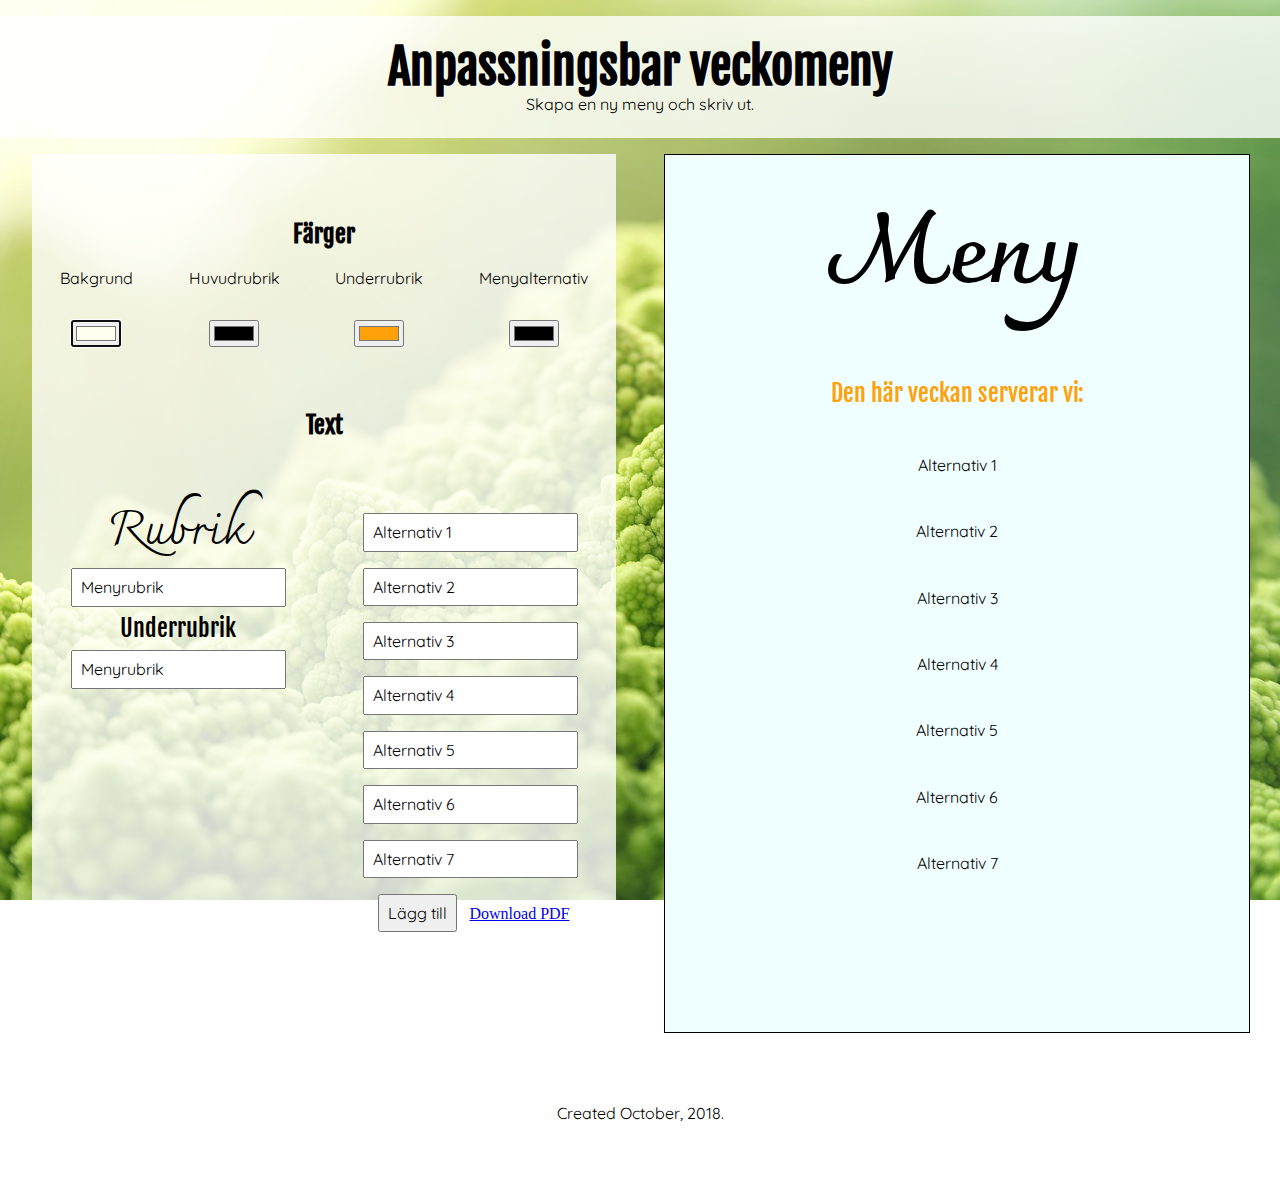
==== commit ef5de901: "HTML to PDF download added. No css" ====
--- a/public_html/index.html
+++ b/public_html/index.html
@@ -91,12 +91,16 @@
                                 <br>
 
                                 <input type="submit" value="Lägg till" id="clickID">
-                                <!--<button onclick="gotFromForm()" id="clickButton">Skriv</button>-->
+
+                                <a href="#" onclick="HTMLtoPDF()">Download PDF</a>
+
+                                
+                        
                         </div>
                 </div>
             </div>
             <div class="section-2">
-                <div class="section-3">
+                <div class="section-3" id="HTMLtoPDF">
                     <h3>Meny</h3>
                     <small>Den här veckan serverar vi:</small>
                     <div class="item"><p id="m-1">Alternativ 1</p></div>
@@ -107,6 +111,7 @@
                     <div class="item"><p id="m-6">Alternativ 6</p></div>
                     <div class="item"><p id="m-7">Alternativ 7</p></div>
                 </div>
+                
             </div>
         </main>
         <footer>
@@ -114,5 +119,10 @@
         </footer>
 
     </div>
+
+<!-- Filer för att skapa PDF -->
+<script src="js/jspdf.js"></script>
+<script src="js/jquery-2.1.3.js"></script>
+<script src="js/pdfFromHTML.js"></script>
 </body>
 </html>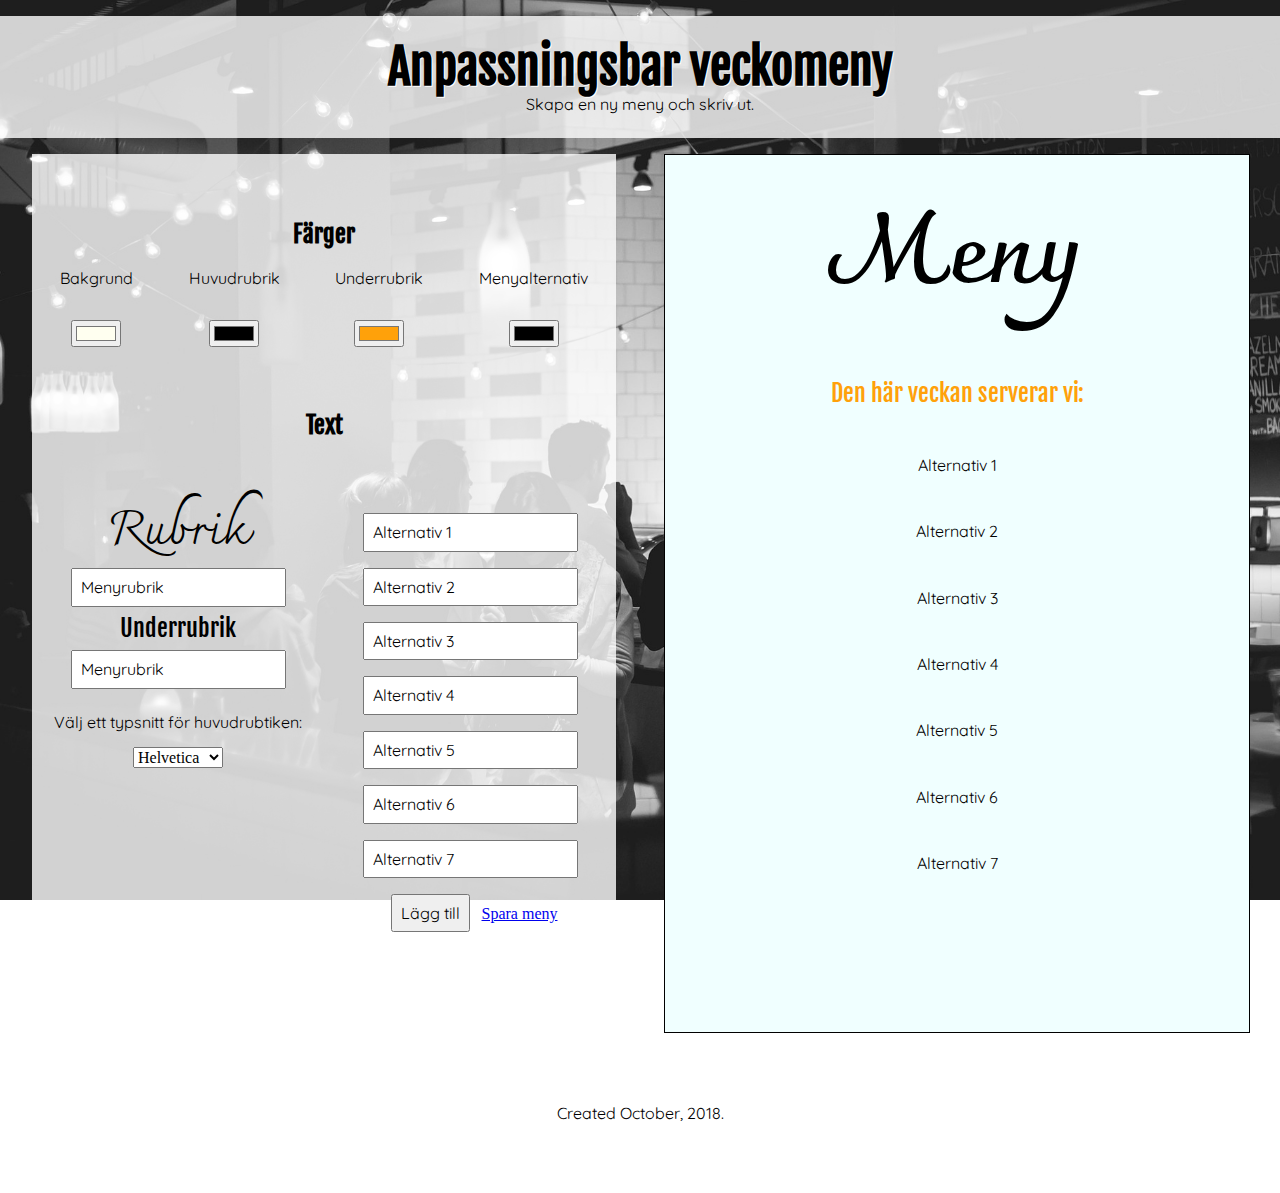
==== commit 3be4693c: "sdg" ====
--- a/public_html/index.html
+++ b/public_html/index.html
@@ -61,6 +61,13 @@
                                 <br>
                                 <input type="text" value="Menyrubrik" id="under-heading-text">
                                 <br>
+                                <p>Välj ett typsnitt för huvudrubtiken:</p>
+                                <select>
+                                    <option value="Helvetica" id="Helvetica">Helvetica</option>
+                                    <option value="Arial" id="Arial">Arial</option>
+                                    <option value="Times" id="Times">Times</option>
+                                    <option value="Garamond" id="Garamond">Garamond</option>
+                                </select>
                         </div>
                         
                         <div>
@@ -92,15 +99,13 @@
 
                                 <input type="submit" value="Lägg till" id="clickID">
 
-                                <a href="#" onclick="HTMLtoPDF()">Download PDF</a>
-
-                                
-                        
+                                <a href="javascript:getScreenshot">Spara meny</a>
+                                <div id="box-1"></div>
                         </div>
                 </div>
             </div>
             <div class="section-2">
-                <div class="section-3" id="HTMLtoPDF">
+                <div class="section-3">
                     <h3>Meny</h3>
                     <small>Den här veckan serverar vi:</small>
                     <div class="item"><p id="m-1">Alternativ 1</p></div>
@@ -120,9 +125,5 @@
 
     </div>
 
-<!-- Filer för att skapa PDF -->
-<script src="js/jspdf.js"></script>
-<script src="js/jquery-2.1.3.js"></script>
-<script src="js/pdfFromHTML.js"></script>
 </body>
 </html>--- a/public_html/css/style.css
+++ b/public_html/css/style.css
@@ -342,7 +342,7 @@
 /* Font family */
 /* Font sizes */
 body {
-  background-image: url("../media/green.jpg");
+  background-image: url("../media/rest.jpg");
   background-attachment: fixed;
   background-position: center;
   background-size: cover;
@@ -362,6 +362,11 @@
 
 .all {
   width: 100%;
+}
+
+canvas {
+  max-width: 100%;
+  max-height: 100%;
 }
 
 header {
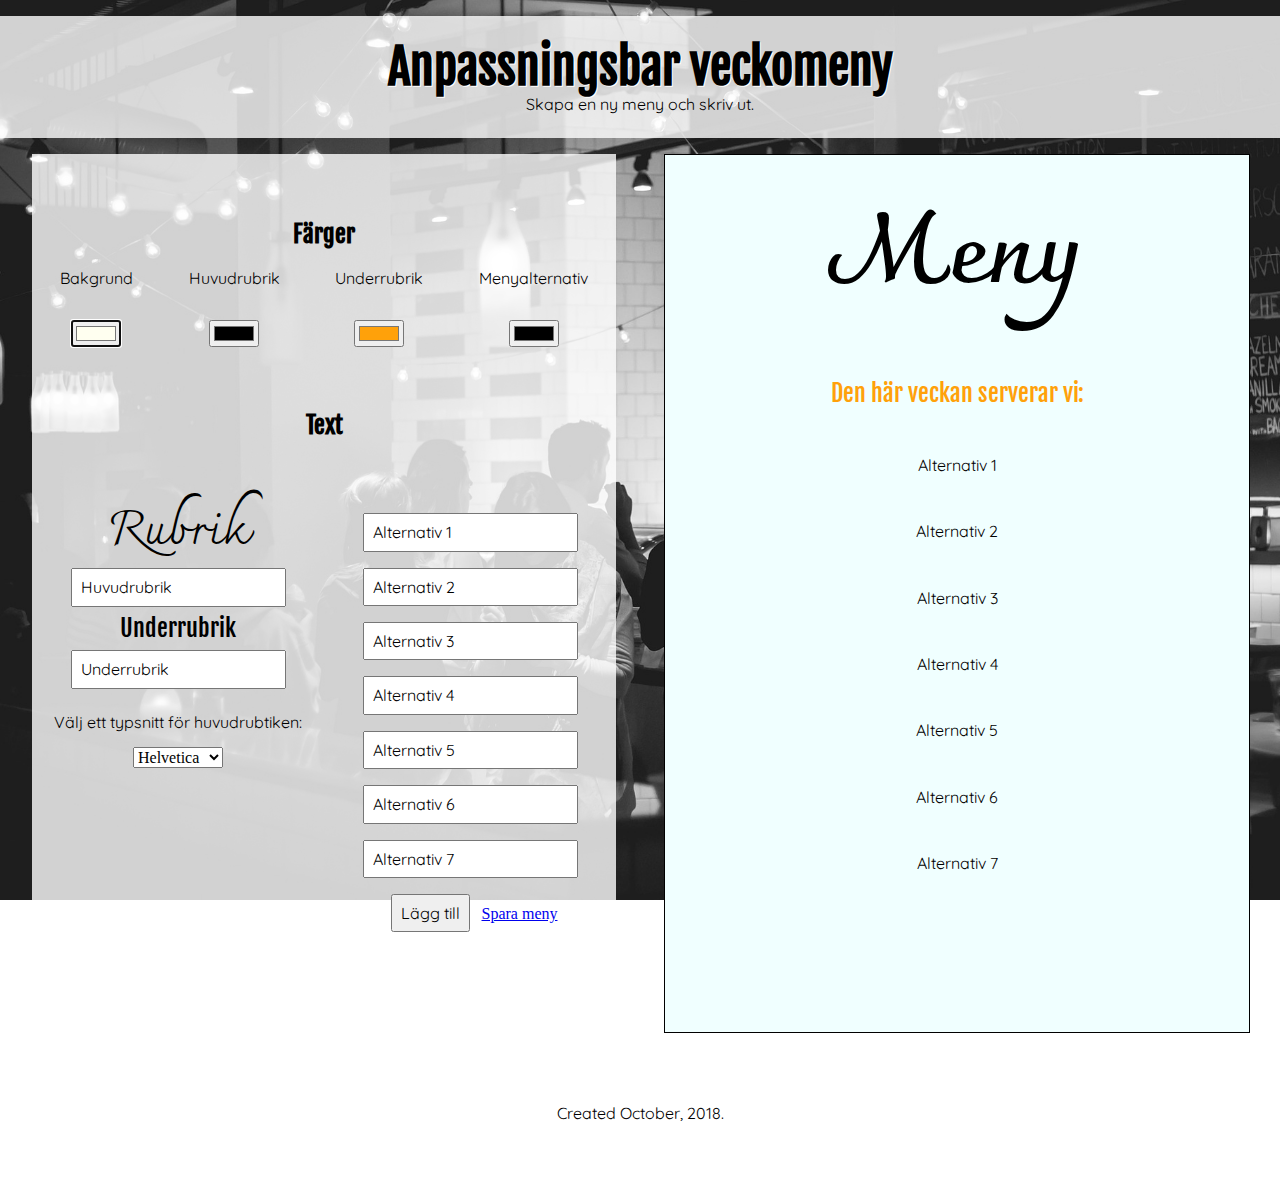
==== commit ced8940c: "html menu headnings" ====
--- a/public_html/index.html
+++ b/public_html/index.html
@@ -54,16 +54,16 @@
                         <div>
                                 <label for="textChange" id="text-1">Rubrik</label>
                                 <br>
-                                <input type="text" value="Menyrubrik" id="heading-text">
+                                <input type="text" value="Huvudrubrik" id="heading-text" maxlength="13">
                                 <br>
             
                                 <label for="textChange" id="text-2">Underrubrik</label>
                                 <br>
-                                <input type="text" value="Menyrubrik" id="under-heading-text">
+                                <input type="text" value="Underrubrik" id="under-heading-text" maxlength="13">
                                 <br>
                                 <p>Välj ett typsnitt för huvudrubtiken:</p>
                                 <select>
-                                    <option value="Helvetica" id="Helvetica">Helvetica</option>
+                                    <option value="Helvetica, sans-serif" id="Helvetica">Helvetica</option>
                                     <option value="Arial" id="Arial">Arial</option>
                                     <option value="Times" id="Times">Times</option>
                                     <option value="Garamond" id="Garamond">Garamond</option>
